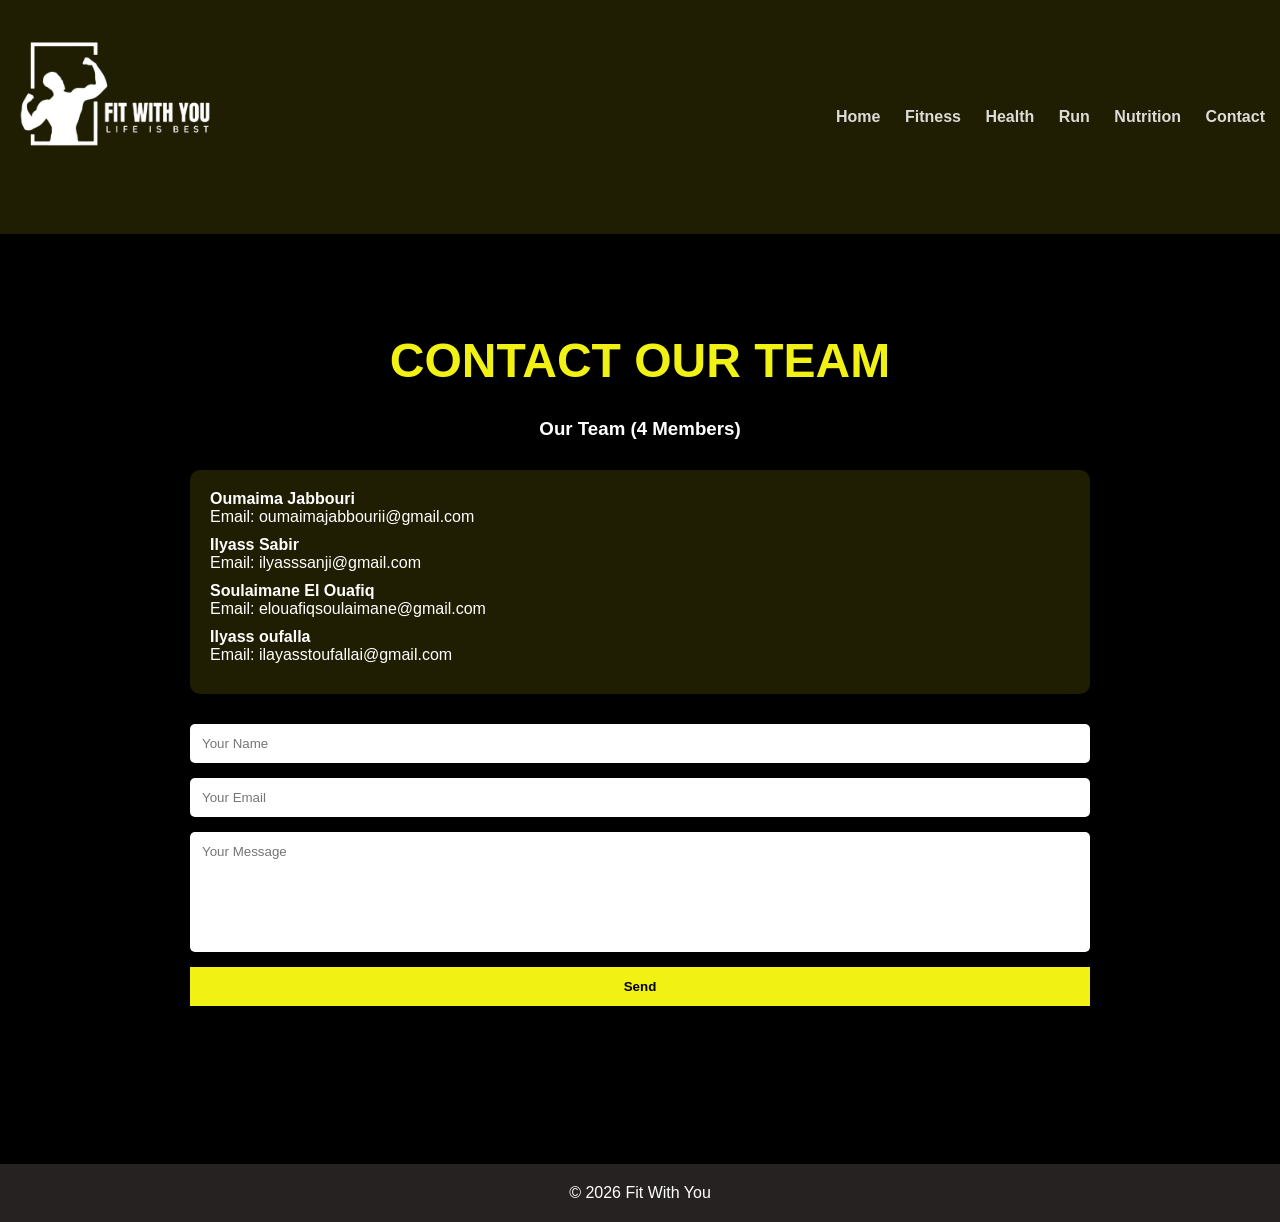
==== fit-with-you-contact.html @ 48835f78 "update" ====
<!DOCTYPE html>
<html lang="en">
<head>
  <meta charset="UTF-8">
  <title>Contact Page</title>

  <style>
  *{
      margin: 0;
      padding:0;
      box-sizing: border-box;
      font-family: Arial, Helvetica, sans-serif;
  }

  body{
      background: black;
      color : white;
  }

  /* HEADER */
  header {
    display: flex;
    justify-content: space-between;
    align-items: center;
    padding: 15px ;
    background: rgb(31, 29, 2);
  }

  .logo img {
    width: 200px;
    transition: 0.4s;
  }

  .logo img:hover {
    transform: scale(1.1);
  }

  nav a {
    color: #fdfcfcda;
    text-decoration: none;
    margin-left: 20px;
    font-weight: bold;
    transition: 0.3s;
  }

  nav a:hover {
    color: #f7d306da;
  }

  /* CONTACT SECTION */
  .section-contact{
      padding:80px 5%;
      display: flex;
      justify-content: center;
      align-items: center;
      min-height: 100vh;
  }

  .contact-content{
      max-width: 900px;
      width:100%;
      display: flex;
      flex-direction: column;
      gap: 30px;
      text-align: center;
  }

  .contact-content h2{
      font-size:3rem;
      font-weight:900;
      color:#f1f114;
      text-transform:uppercase;
  }

  ul{
      list-style: none;
      text-align: left;
      background: rgb(31, 29, 2);
      padding: 20px;
      border-radius: 10px;
  }

  ul li{
      margin-bottom: 10px;
  }

  form{
      display: flex;
      flex-direction: column;
      gap: 15px;
  }

  input, textarea{
      padding: 12px;
      border: none;
      outline: none;
      border-radius: 5px;
  }

  textarea{
      min-height: 120px;
      resize: none;
  }

  button{
      background-color: #f1f114;
      color: black;
      padding: 12px;
      font-weight: bold;
      border: none;
      cursor: pointer;
      transition: 0.3s;
  }

  button:hover{
      background-color: white;
      transform: scale(1.05);
  }

  footer{
      text-align: center;
      padding: 20px;
      background: rgb(39, 34, 34);
      margin-top: 30px;
  }

  </style>
</head>

<body>

<header>
  <div class="logo">
    <img src="FIt_with_you-removebg-preview (1).png" alt="">
  </div>

  <nav>
    <a href="Fit-with-you-home.html">Home</a>
    <a href="fit-with-you-fitness.html">Fitness</a>
    <a href="fit-with-you-health.html">Health</a>
    <a href="fit-with-you-run.html">Run</a>
    <a href="fit-with-you-nutrition.html">Nutrition</a>
    <a href="fit-with-you-contact.html">Contact</a>

  </nav>
</header>

<section class="section-contact">
  <div class="contact-content">

    <h2>Contact Our Team</h2>

    <h3>Our Team (4 Members)</h3>

    <ul>
      <li><strong>Oumaima Jabbouri</strong><br>Email: oumaimajabbourii@gmail.com</li>
      <li><strong>Ilyass Sabir</strong><br>Email: ilyasssanji@gmail.com</li>
      <li><strong>Soulaimane El Ouafiq</strong><br>Email: elouafiqsoulaimane@gmail.com</li>
      <li><strong>Ilyass oufalla</strong><br>Email: ilayasstoufallai@gmail.com</li>
    </ul>

    <form id="contactForm">
      <input type="text" placeholder="Your Name">
      <input type="email" placeholder="Your Email">
      <textarea placeholder="Your Message"></textarea>
      <button type="submit">Send</button>
    </form>

    <p id="result"></p>

  </div>
</section>

<footer>
  <p>©️ 2026 Fit With You</p>
</footer>

</body>
</html>
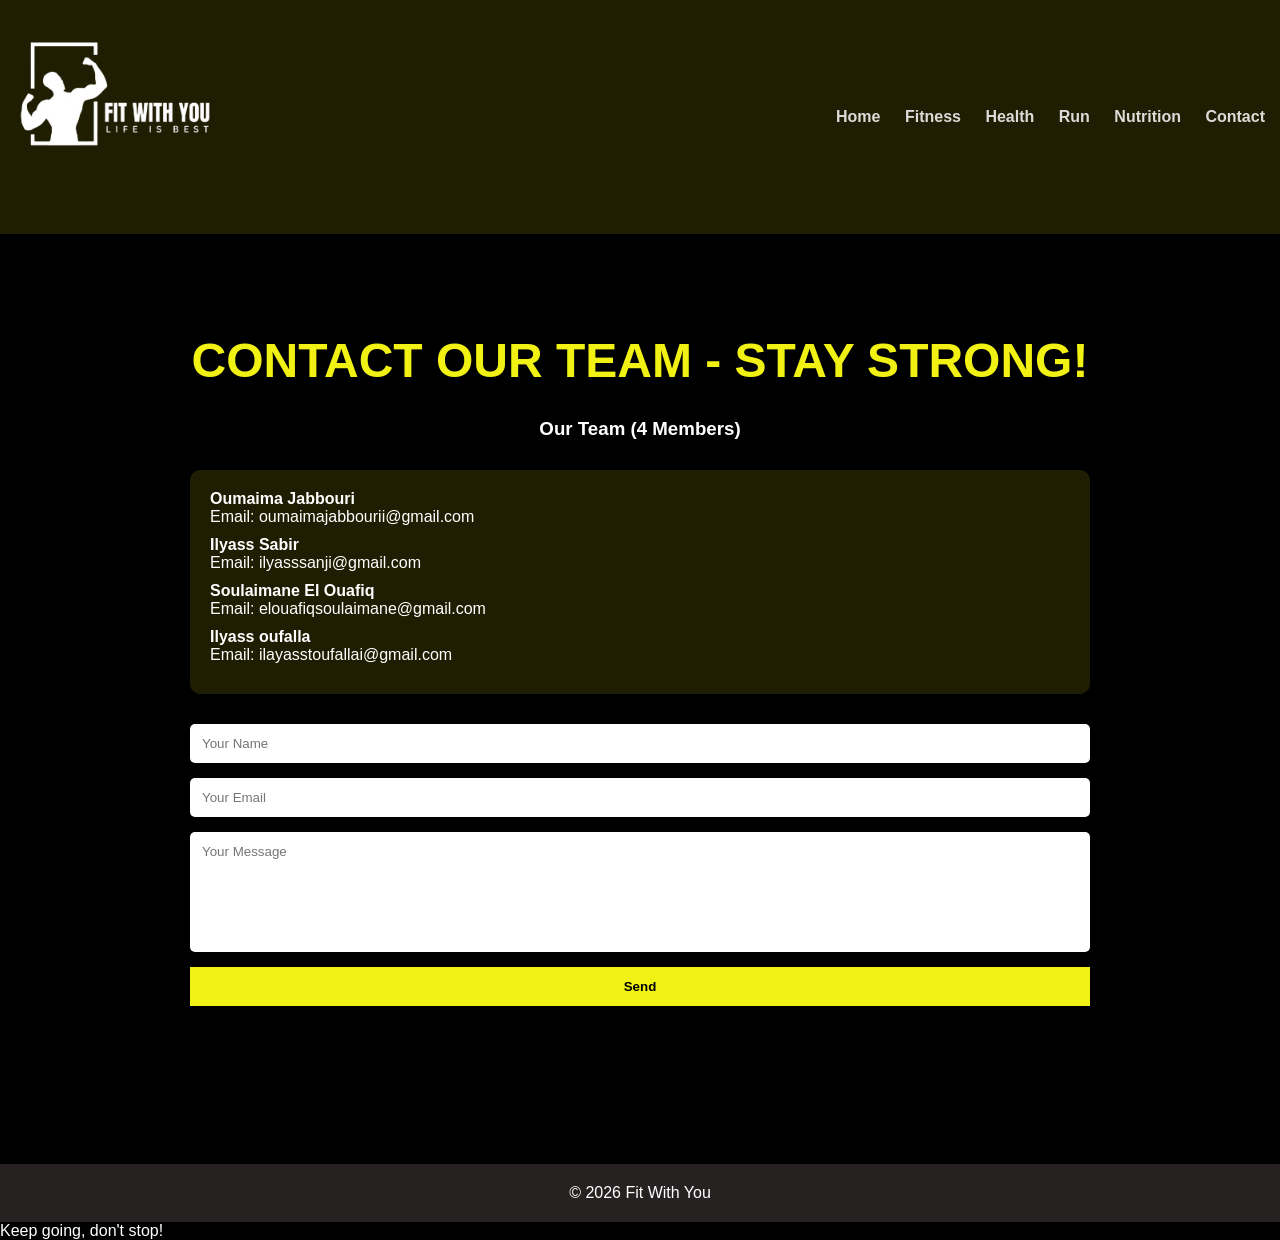
==== commit 61cad24f: "update" ====
--- a/fit-with-you-contact.html
+++ b/fit-with-you-contact.html
@@ -2,134 +2,12 @@
 <html lang="en">
 <head>
   <meta charset="UTF-8">
-  <title>Contact Page</title>
-
-  <style>
-  *{
-      margin: 0;
-      padding:0;
-      box-sizing: border-box;
-      font-family: Arial, Helvetica, sans-serif;
-  }
-
-  body{
-      background: black;
-      color : white;
-  }
-
-  /* HEADER */
-  header {
-    display: flex;
-    justify-content: space-between;
-    align-items: center;
-    padding: 15px ;
-    background: rgb(31, 29, 2);
-  }
-
-  .logo img {
-    width: 200px;
-    transition: 0.4s;
-  }
-
-  .logo img:hover {
-    transform: scale(1.1);
-  }
-
-  nav a {
-    color: #fdfcfcda;
-    text-decoration: none;
-    margin-left: 20px;
-    font-weight: bold;
-    transition: 0.3s;
-  }
-
-  nav a:hover {
-    color: #f7d306da;
-  }
-
-  /* CONTACT SECTION */
-  .section-contact{
-      padding:80px 5%;
-      display: flex;
-      justify-content: center;
-      align-items: center;
-      min-height: 100vh;
-  }
-
-  .contact-content{
-      max-width: 900px;
-      width:100%;
-      display: flex;
-      flex-direction: column;
-      gap: 30px;
-      text-align: center;
-  }
-
-  .contact-content h2{
-      font-size:3rem;
-      font-weight:900;
-      color:#f1f114;
-      text-transform:uppercase;
-  }
-
-  ul{
-      list-style: none;
-      text-align: left;
-      background: rgb(31, 29, 2);
-      padding: 20px;
-      border-radius: 10px;
-  }
-
-  ul li{
-      margin-bottom: 10px;
-  }
-
-  form{
-      display: flex;
-      flex-direction: column;
-      gap: 15px;
-  }
-
-  input, textarea{
-      padding: 12px;
-      border: none;
-      outline: none;
-      border-radius: 5px;
-  }
-
-  textarea{
-      min-height: 120px;
-      resize: none;
-  }
-
-  button{
-      background-color: #f1f114;
-      color: black;
-      padding: 12px;
-      font-weight: bold;
-      border: none;
-      cursor: pointer;
-      transition: 0.3s;
-  }
-
-  button:hover{
-      background-color: white;
-      transform: scale(1.05);
-  }
-
-  footer{
-      text-align: center;
-      padding: 20px;
-      background: rgb(39, 34, 34);
-      margin-top: 30px;
-  }
-
-  </style>
+  <meta name="viewport" content="width=device-width, initial-scale=1.0">
+  <link rel="stylesheet" href="fit-with-you.css/fit-with-you-contact.css">
+  <title>Contact Us</title>
 </head>
-
 <body>
-
-<header>
+  <header>
   <div class="logo">
     <img src="FIt_with_you-removebg-preview (1).png" alt="">
   </div>
@@ -175,5 +53,8 @@
   <p>©️ 2026 Fit With You</p>
 </footer>
 
+
+<script src="JavaScript.js"></script>
+
 </body>
-</html>
+</html>
--- a/fit-with-you.css/fit-with-you-contact.css
+++ b/fit-with-you.css/fit-with-you-contact.css
@@ -0,0 +1,116 @@
+  *{
+      margin: 0;
+      padding:0;
+      box-sizing: border-box;
+      font-family: Arial, Helvetica, sans-serif;
+  }
+
+  body{
+      background: black;
+      color : white;
+  }
+
+  header {
+    display: flex;
+    justify-content: space-between;
+    align-items: center;
+    padding: 15px ;
+    background: rgb(31, 29, 2);
+  }
+
+  .logo img {
+    width: 200px;
+    transition: 0.4s;
+  }
+
+  .logo img:hover {
+    transform: scale(1.1);
+  }
+
+  nav a {
+    color: #fdfcfcda;
+    text-decoration: none;
+    margin-left: 20px;
+    font-weight: bold;
+    transition: 0.3s;
+  }
+
+  nav a:hover {
+    color: #f7d306da;
+  }
+
+  .section-contact{
+      padding:80px 5%;
+      display: flex;
+      justify-content: center;
+      align-items: center;
+      min-height: 100vh;
+  }
+
+  .contact-content{
+      max-width: 900px;
+      width:100%;
+      display: flex;
+      flex-direction: column;
+      gap: 30px;
+      text-align: center;
+  }
+
+  .contact-content h2{
+      font-size:3rem;
+      font-weight:900;
+      color:#f1f114;
+      text-transform:uppercase;
+  }
+
+  ul{
+      list-style: none;
+      text-align: left;
+      background: rgb(31, 29, 2);
+      padding: 20px;
+      border-radius: 10px;
+  }
+
+  ul li{
+      margin-bottom: 10px;
+  }
+
+  form{
+      display: flex;
+      flex-direction: column;
+      gap: 15px;
+  }
+
+  input, textarea{
+      padding: 12px;
+      border: none;
+      outline: none;
+      border-radius: 5px;
+  }
+
+  textarea{
+      min-height: 120px;
+      resize: none;
+  }
+
+  button{
+      background-color: #f1f114;
+      color: black;
+      padding: 12px;
+      font-weight: bold;
+      border: none;
+      cursor: pointer;
+      transition: 0.3s;
+  }
+
+  button:hover{
+      background-color: white;
+      transform: scale(1.05);
+  }
+
+  footer{
+      text-align: center;
+      padding: 20px;
+      background: rgb(39, 34, 34);
+      margin-top: 30px;
+  }
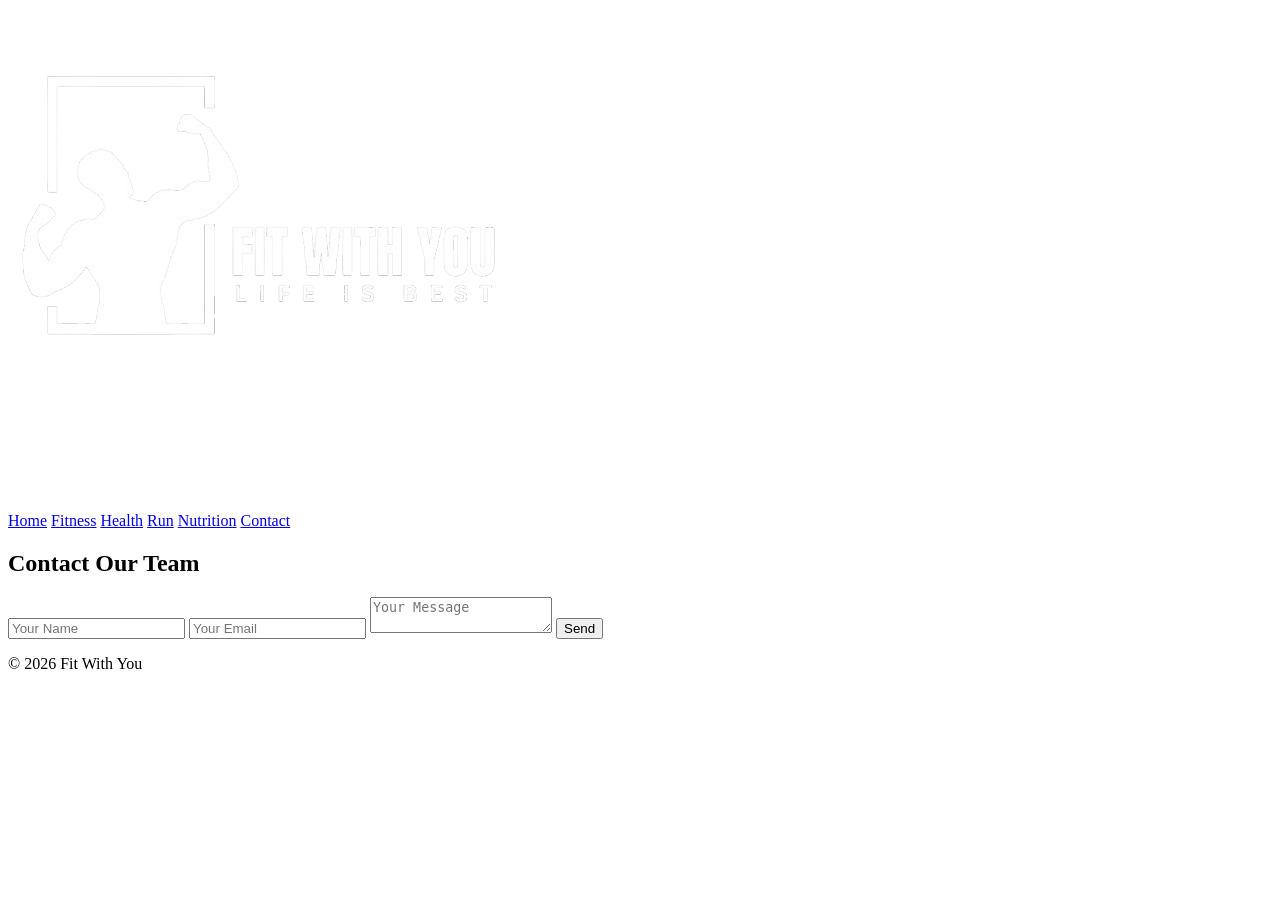
==== commit 3594b521: "Add files via upload" ====
--- a/fit-with-you-contact.html
+++ b/fit-with-you-contact.html
@@ -1,60 +1,47 @@
-<!DOCTYPE html>
-<html lang="en">
-<head>
-  <meta charset="UTF-8">
-  <meta name="viewport" content="width=device-width, initial-scale=1.0">
-  <link rel="stylesheet" href="fit-with-you.css/fit-with-you-contact.css">
-  <title>Contact Us</title>
-</head>
-<body>
-  <header>
-  <div class="logo">
-    <img src="FIt_with_you-removebg-preview (1).png" alt="">
-  </div>
-
-  <nav>
-    <a href="Fit-with-you-home.html">Home</a>
-    <a href="fit-with-you-fitness.html">Fitness</a>
-    <a href="fit-with-you-health.html">Health</a>
-    <a href="fit-with-you-run.html">Run</a>
-    <a href="fit-with-you-nutrition.html">Nutrition</a>
-    <a href="fit-with-you-contact.html">Contact</a>
-
-  </nav>
-</header>
-
-<section class="section-contact">
-  <div class="contact-content">
-
-    <h2>Contact Our Team</h2>
-
-    <h3>Our Team (4 Members)</h3>
-
-    <ul>
-      <li><strong>Oumaima Jabbouri</strong><br>Email: oumaimajabbourii@gmail.com</li>
-      <li><strong>Ilyass Sabir</strong><br>Email: ilyasssanji@gmail.com</li>
-      <li><strong>Soulaimane El Ouafiq</strong><br>Email: elouafiqsoulaimane@gmail.com</li>
-      <li><strong>Ilyass oufalla</strong><br>Email: ilayasstoufallai@gmail.com</li>
-    </ul>
-
-    <form id="contactForm">
-      <input type="text" placeholder="Your Name">
-      <input type="email" placeholder="Your Email">
-      <textarea placeholder="Your Message"></textarea>
-      <button type="submit">Send</button>
-    </form>
-
-    <p id="result"></p>
-
-  </div>
-</section>
-
-<footer>
-  <p>©️ 2026 Fit With You</p>
-</footer>
-
-
-<script src="JavaScript.js"></script>
-
-</body>
+<!DOCTYPE html>
+<html lang="en">
+<head>
+  <meta charset="UTF-8">
+  <title>Contact Page</title>
+</head>
+
+<body>
+
+<header>
+  <div class="logo">
+    <img src="FIt_with_you-removebg-preview (1).png" alt="">
+  </div>
+
+  <nav>
+    <a href="Fit-with-you-home.html">Home</a>
+    <a href="fit-with-you-fitness.html">Fitness</a>
+    <a href="fit-with-you-health.html">Health</a>
+    <a href="fit-with-you-run.html">Run</a>
+    <a href="fit-with-you-nutrition.html">Nutrition</a>
+    <a href="fit-with-you-contact.html">Contact</a>
+  </nav>
+</header>
+
+<section class="section-contact">
+  <div class="contact-content">
+
+    <h2>Contact Our Team</h2>
+
+    <form id="contactForm">
+      <input type="text" placeholder="Your Name">
+      <input type="email" placeholder="Your Email">
+      <textarea placeholder="Your Message"></textarea>
+      <button type="submit">Send</button>
+    </form>
+
+    <p id="result"></p>
+
+  </div>
+</section>
+
+<footer>
+  <p>©️ 2026 Fit With You</p>
+</footer>
+
+</body>
 </html>
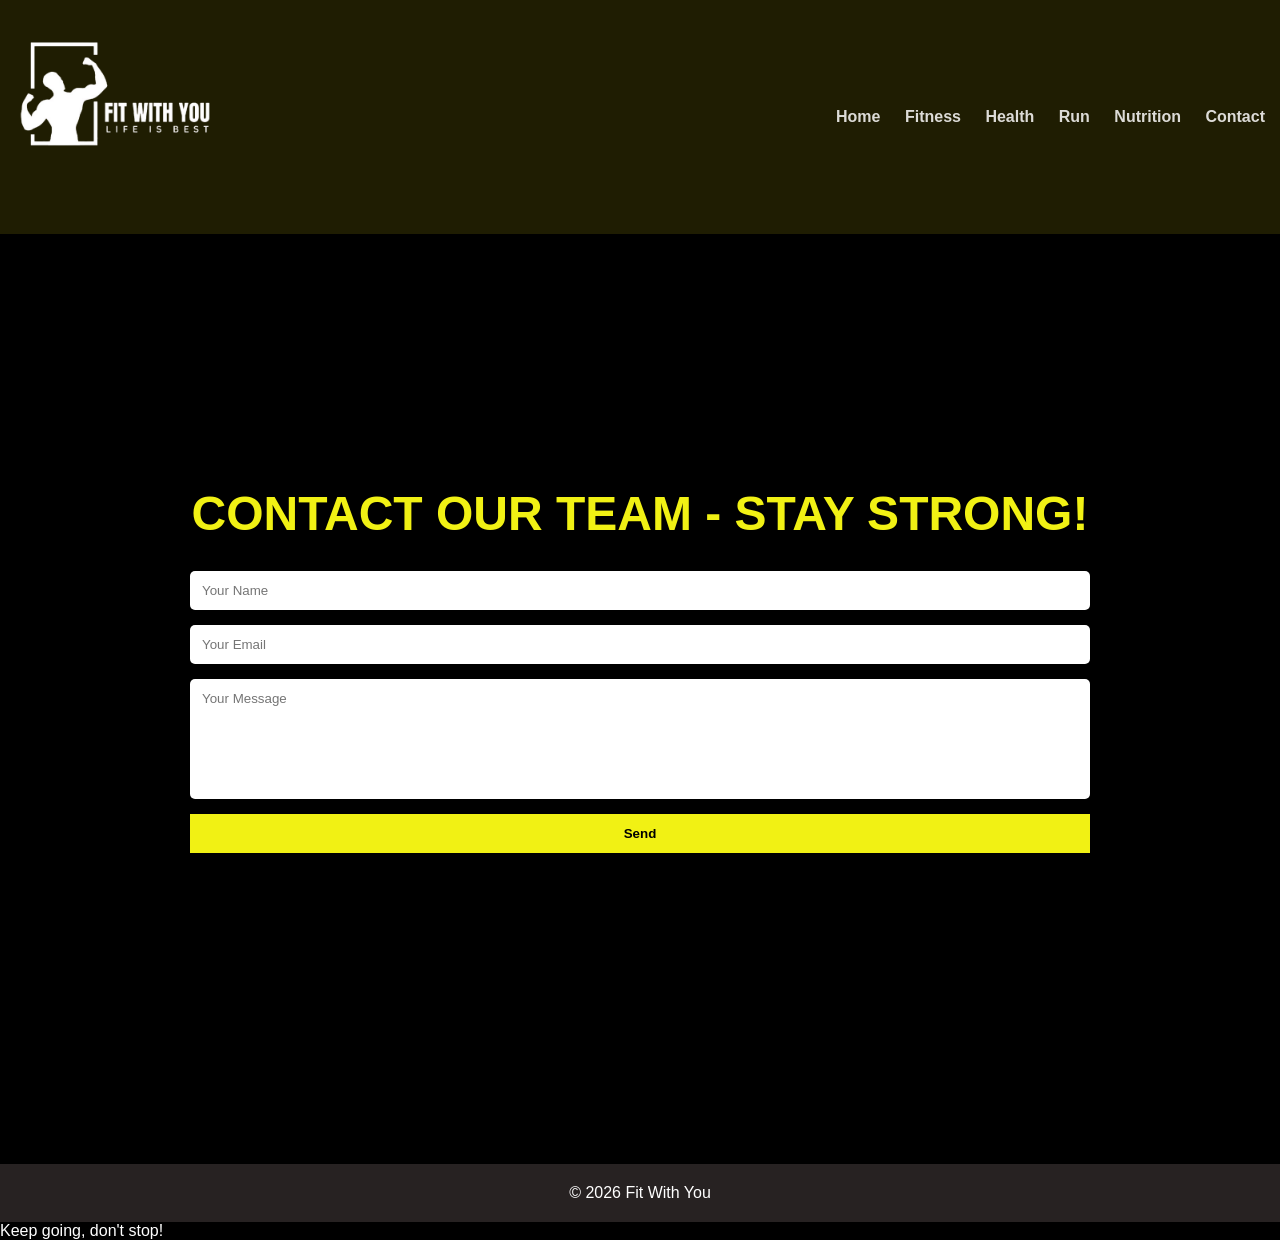
==== commit 997b352a: "final resultat" ====
--- a/fit-with-you-contact.html
+++ b/fit-with-you-contact.html
@@ -2,12 +2,12 @@
 <html lang="en">
 <head>
   <meta charset="UTF-8">
-  <title>Contact Page</title>
+  <meta name="viewport" content="width=device-width, initial-scale=1.0">
+<link rel="stylesheet" href="fit-with-you.css/fit-with-you-contact.css">
+  <title>CONTACT</title>
 </head>
-
 <body>
-
-<header>
+  <header>
   <div class="logo">
     <img src="FIt_with_you-removebg-preview (1).png" alt="">
   </div>
@@ -28,9 +28,9 @@
     <h2>Contact Our Team</h2>
 
     <form id="contactForm">
-      <input type="text" placeholder="Your Name">
-      <input type="email" placeholder="Your Email">
-      <textarea placeholder="Your Message"></textarea>
+      <input type="text" name="name" placeholder="Your Name" required>
+      <input type="email" name="email" placeholder="Your Email" required>
+      <textarea name="message" placeholder="Your Message" required></textarea>
       <button type="submit">Send</button>
     </form>
 
@@ -43,5 +43,7 @@
   <p>©️ 2026 Fit With You</p>
 </footer>
 
+<script src="script.js"></script>
+
 </body>
 </html>
--- a/fit-with-you.css/fit-with-you-contact.css
+++ b/fit-with-you.css/fit-with-you-contact.css
@@ -0,0 +1,116 @@
+  *{
+      margin: 0;
+      padding:0;
+      box-sizing: border-box;
+      font-family: Arial, Helvetica, sans-serif;
+  }
+
+  body{
+      background: black;
+      color : white;
+  }
+
+  header {
+    display: flex;
+    justify-content: space-between;
+    align-items: center;
+    padding: 15px ;
+    background: rgb(31, 29, 2);
+  }
+
+  .logo img {
+    width: 200px;
+    transition: 0.4s;
+  }
+
+  .logo img:hover {
+    transform: scale(1.1);
+  }
+
+  nav a {
+    color: #fdfcfcda;
+    text-decoration: none;
+    margin-left: 20px;
+    font-weight: bold;
+    transition: 0.3s;
+  }
+
+  nav a:hover {
+    color: #f7d306da;
+  }
+
+  .section-contact{
+      padding:80px 5%;
+      display: flex;
+      justify-content: center;
+      align-items: center;
+      min-height: 100vh;
+  }
+
+  .contact-content{
+      max-width: 900px;
+      width:100%;
+      display: flex;
+      flex-direction: column;
+      gap: 30px;
+      text-align: center;
+  }
+
+  .contact-content h2{
+      font-size:3rem;
+      font-weight:900;
+      color:#f1f114;
+      text-transform:uppercase;
+  }
+
+  ul{
+      list-style: none;
+      text-align: left;
+      background: rgb(31, 29, 2);
+      padding: 20px;
+      border-radius: 10px;
+  }
+
+  ul li{
+      margin-bottom: 10px;
+  }
+
+  form{
+      display: flex;
+      flex-direction: column;
+      gap: 15px;
+  }
+
+  input, textarea{
+      padding: 12px;
+      border: none;
+      outline: none;
+      border-radius: 5px;
+  }
+
+  textarea{
+      min-height: 120px;
+      resize: none;
+  }
+
+  button{
+      background-color: #f1f114;
+      color: black;
+      padding: 12px;
+      font-weight: bold;
+      border: none;
+      cursor: pointer;
+      transition: 0.3s;
+  }
+
+  button:hover{
+      background-color: white;
+      transform: scale(1.05);
+  }
+
+  footer{
+      text-align: center;
+      padding: 20px;
+      background: rgb(39, 34, 34);
+      margin-top: 30px;
+  }
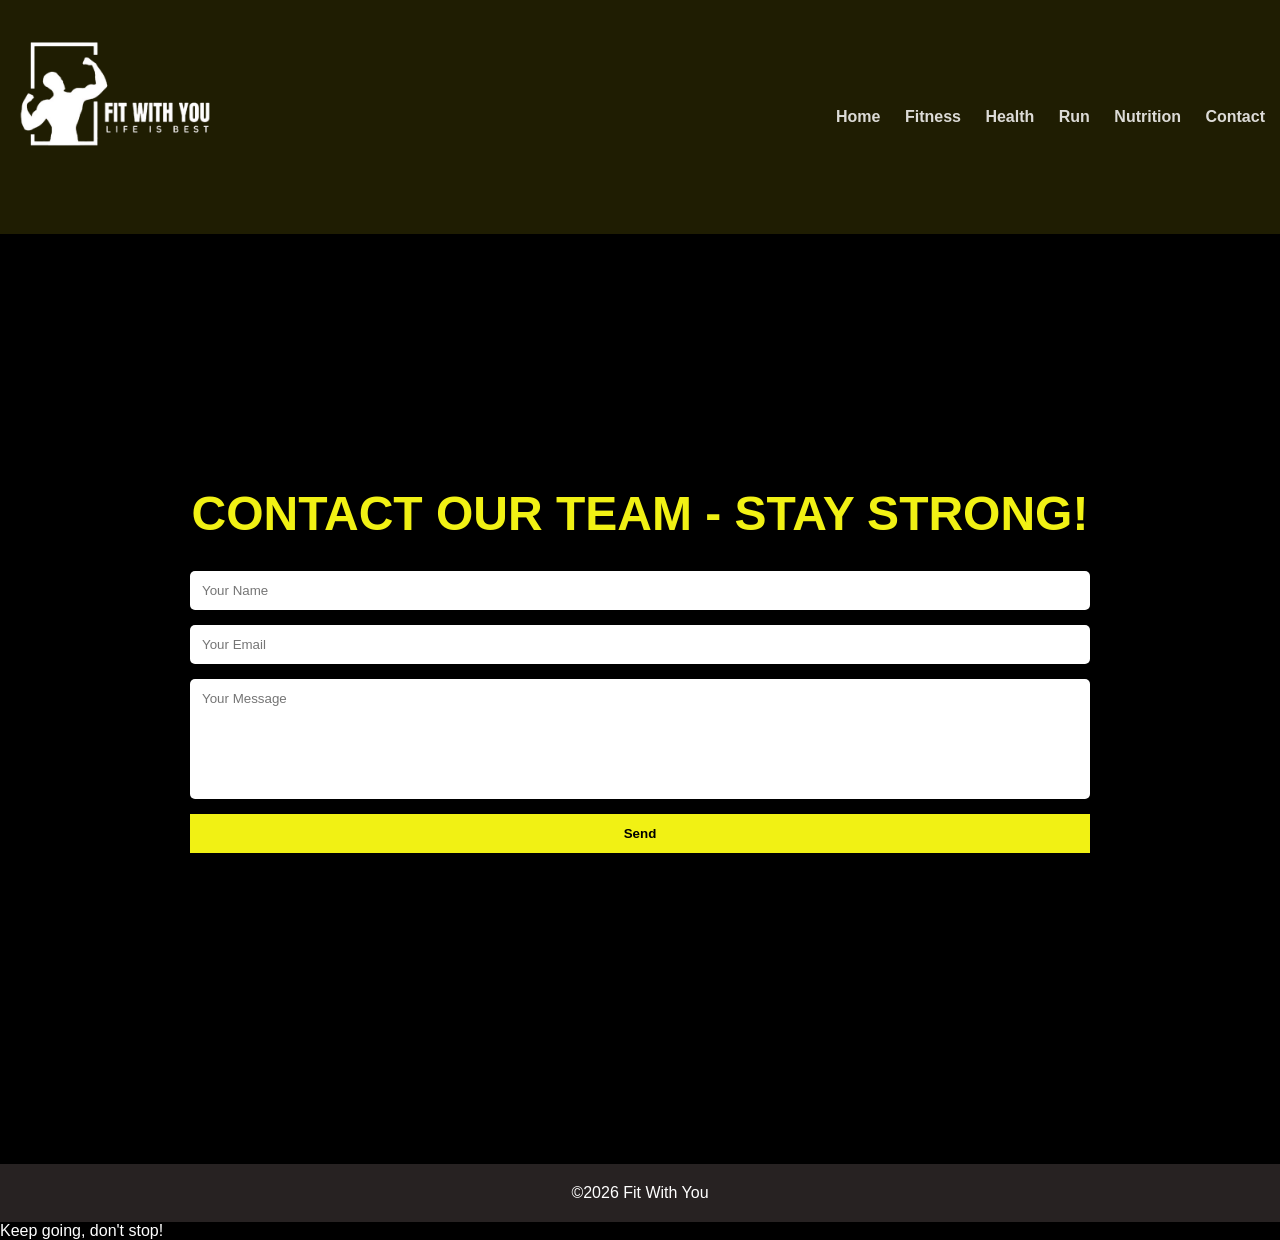
==== commit 4c26883d: "fit-with-you-contact.html" ====
--- a/fit-with-you-contact.html
+++ b/fit-with-you-contact.html
@@ -40,10 +40,10 @@
 </section>
 
 <footer>
-  <p>©️ 2026 Fit With You</p>
+  <p>©️2026 Fit With You</p>
 </footer>
 
 <script src="script.js"></script>
 
 </body>
-</html>+</html>
--- a/fit-with-you.css/fit-with-you-contact.css
+++ b/fit-with-you.css/fit-with-you-contact.css
@@ -63,17 +63,6 @@
       text-transform:uppercase;
   }
 
-  ul{
-      list-style: none;
-      text-align: left;
-      background: rgb(31, 29, 2);
-      padding: 20px;
-      border-radius: 10px;
-  }
-
-  ul li{
-      margin-bottom: 10px;
-  }
 
   form{
       display: flex;
